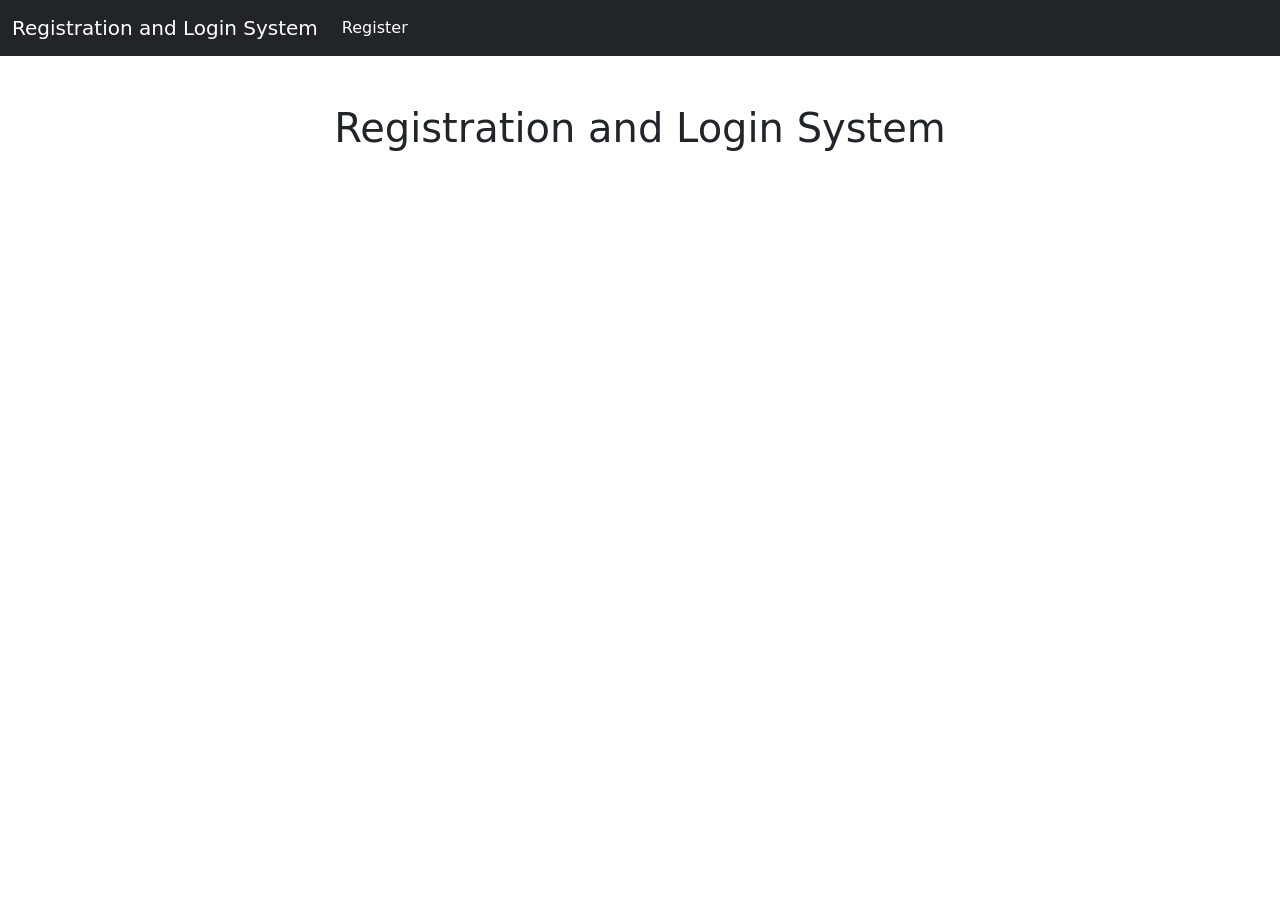
==== src/main/resources/templates/index.html @ 53bc477b "Login and registration" ====
<!DOCTYPE html>
<html lang="en"
      xmlns:th="http://www.thymeleaf.org"
>
<head>
    <meta charset="UTF-8">
    <title>Registration and Login System</title>
    <link href="https://cdn.jsdelivr.net/npm/bootstrap@5.0.2/dist/css/bootstrap.min.css"
          rel="stylesheet"
          integrity="sha384-EVSTQN3/azprG1Anm3QDgpJLIm9Nao0Yz1ztcQTwFspd3yD65VohhpuuCOmLASjC"
          crossorigin="anonymous">
</head>
<body>
<nav class="navbar navbar-expand-lg navbar-dark bg-dark">
    <div class="container-fluid">
        <a class="navbar-brand" th:href="@{/index}">Registration and Login System</a>
        <button class="navbar-toggler" type="button" data-bs-toggle="collapse" data-bs-target="#navbarSupportedContent" aria-controls="navbarSupportedContent" aria-expanded="false" aria-label="Toggle navigation">
            <span class="navbar-toggler-icon"></span>
        </button>
        <div class="collapse navbar-collapse" id="navbarSupportedContent">
            <ul class="navbar-nav me-auto mb-2 mb-lg-0">
                <li class="nav-item">
                    <a class="nav-link active" aria-current="page" th:href="@{/register}">Register</a>
                </li>
            </ul>
        </div>
    </div>
</nav>
<br /><br />
<div class="container">
    <div class="row">
        <h1 class="text-center"> Registration and Login System </h1>
    </div>
</div>
</body>
</html>
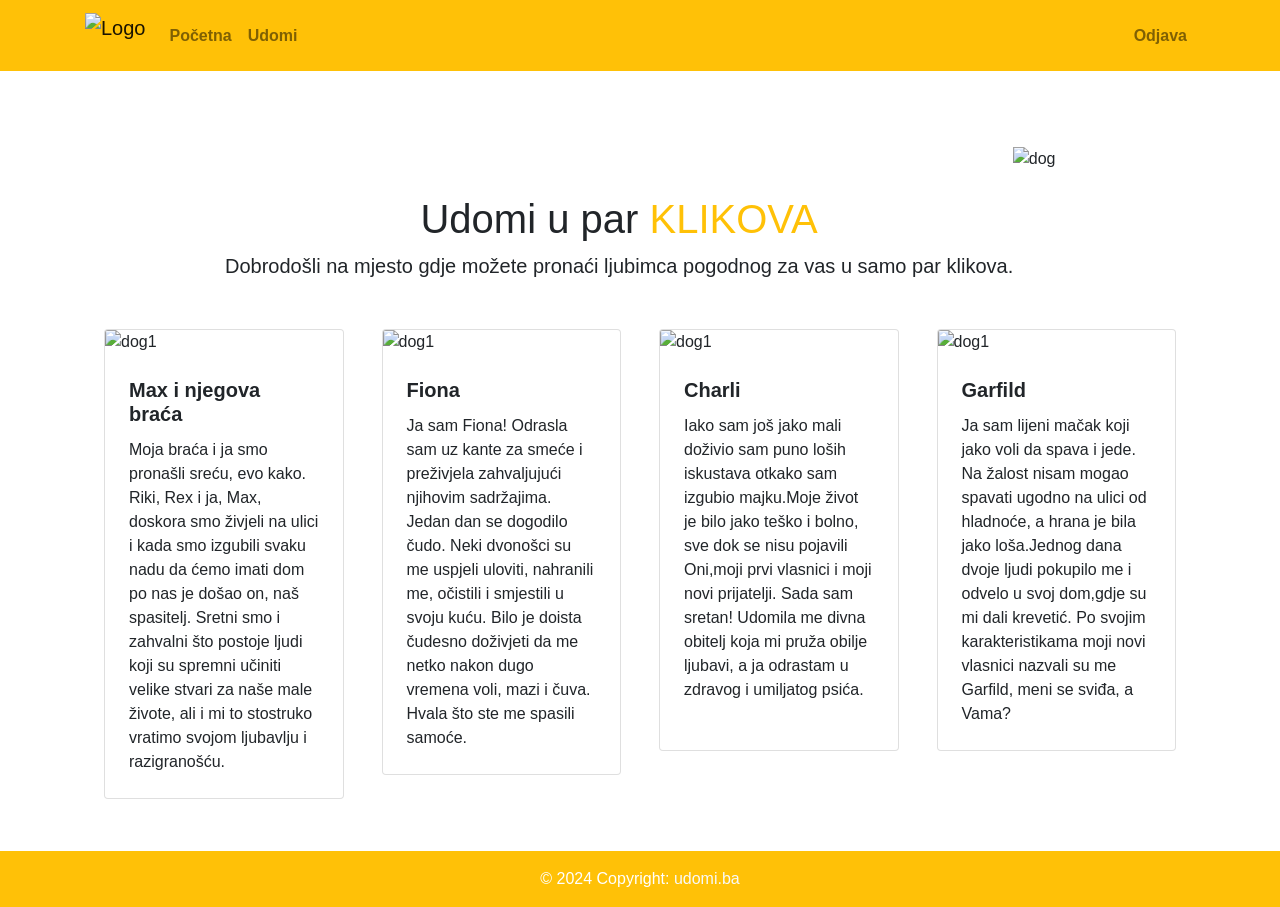
==== commit 925fde9b: "Add navbar and footer, enhance visual design of index, login and registration." ====
--- a/src/main/resources/templates/index.html
+++ b/src/main/resources/templates/index.html
@@ -4,33 +4,169 @@
 >
 <head>
     <meta charset="UTF-8">
-    <title>Registration and Login System</title>
+    <meta http-equiv="X-UA-Compatible" content="IE=edge">
+    <meta name="viewport" content="width=device-width, initial-scale=1.0">
+    <title>Udomi</title>
+    <link rel="icon" th:href="@{/images/tablogo.png}" />
+    <link th:href="@{/css/style.css}" rel="stylesheet">
     <link href="https://cdn.jsdelivr.net/npm/bootstrap@5.0.2/dist/css/bootstrap.min.css"
           rel="stylesheet"
           integrity="sha384-EVSTQN3/azprG1Anm3QDgpJLIm9Nao0Yz1ztcQTwFspd3yD65VohhpuuCOmLASjC"
           crossorigin="anonymous">
+    <title>udomi</title>
+    <link rel="stylesheet" href="https://cdnjs.cloudflare.com/ajax/libs/animate.css/4.1.1/animate.min.css"/>
+    <!-- Bootstrap CSS via CDN -->
+    <link href="https://cdn.jsdelivr.net/npm/bootstrap@4.6.0/dist/css/bootstrap.min.css" rel="stylesheet">
+
+    <!-- Optional: You can also include Bootstrap's JavaScript and dependencies if needed -->
+    <!-- Bootstrap JS via CDN -->
+    <script src="https://cdn.jsdelivr.net/npm/bootstrap@4.6.0/dist/js/bootstrap.min.js"></script>
+    <!-- Popper.js (required for Bootstrap's JS) via CDN -->
+    <script src="https://cdnjs.cloudflare.com/ajax/libs/popper.js/1.14.7/umd/popper.min.js"></script>
+    <!-- jQuery (required for Bootstrap's JS) via CDN -->
+    <script src="https://code.jquery.com/jquery-3.3.1.slim.min.js"></script>
+
 </head>
-<body>
-<nav class="navbar navbar-expand-lg navbar-dark bg-dark">
-    <div class="container-fluid">
-        <a class="navbar-brand" th:href="@{/index}">Registration and Login System</a>
-        <button class="navbar-toggler" type="button" data-bs-toggle="collapse" data-bs-target="#navbarSupportedContent" aria-controls="navbarSupportedContent" aria-expanded="false" aria-label="Toggle navigation">
+<body th:style="'background-image: url(' + @{/images/paw2.png} + '); background-size: cover;'">
+
+<nav class="navbar navbar-expand-lg navbar-light bg-warning">
+    <div class="container">
+
+        <!-- Logo/Brand -->
+        <a class="navbar-brand" href="/index">
+            <img th:src="@{/images/udomilogo.png}" alt="Logo" height="45" class="d-inline-block align-top">
+        </a>
+
+        <!-- Navbar Toggler for mobile -->
+        <button class="navbar-toggler" type="button" data-toggle="collapse" data-target="#navbarNav"
+                aria-controls="navbarNav" aria-expanded="false" aria-label="Toggle navigation">
             <span class="navbar-toggler-icon"></span>
         </button>
-        <div class="collapse navbar-collapse" id="navbarSupportedContent">
-            <ul class="navbar-nav me-auto mb-2 mb-lg-0">
+
+        <!-- Navbar Items -->
+        <div class="collapse navbar-collapse" id="navbarNav">
+            <ul class="navbar-nav mr-auto">
                 <li class="nav-item">
-                    <a class="nav-link active" aria-current="page" th:href="@{/register}">Register</a>
+                    <a class="nav-link" th:href="@{/index}"><strong>Početna</strong></a>
+                </li>
+                <li class="nav-item">
+                    <a class="nav-link" th:href="@{/udomi}"><strong>Udomi</strong></a>
                 </li>
             </ul>
+
+            <!-- Displaying Logged User's Name and Logout -->
+            <ul class="navbar-nav">
+                <li class="nav-item">
+                    <a class="nav-link" th:href="@{/logout}"><strong>Odjava</strong></a>
+                </li>
+            </ul>
+
         </div>
     </div>
 </nav>
 <br /><br />
 <div class="container">
-    <div class="row">
-        <h1 class="text-center"> Registration and Login System </h1>
+
+        <section class="p-4 text-center  mt-1">
+            <div class="container">
+                <div class="container">
+                    <div class="d-md-flex text-center justify-content-center">
+                        <div class="pt-5">
+                            <h1  class="animate__animated animate__flipInX">Udomi u par <span class="text-warning ">KLIKOVA</span></h1>
+                            <p class="lead animate__animated animate__flipInX">Dobrodošli na mjesto gdje možete pronaći ljubimca pogodnog za vas u samo par klikova.</p>
+                        </div>
+                        <img th:src="@{/images/dogPocetna-removebg-preview.png}"
+                             alt="dog"
+                             class="img-fluid dog1 d-none d-md-block animate__animated animate__fadeInRightBig"
+                             th:style="'height: 150px;'"></div>
+                </div>
+            </div>
+        </section>
+    <!-- Slike životinja-->
+
+    <section class="class animate__animated animate__slideInUp">
+        <div class="container  mb-5  ">
+            <div class="row mt-1">
+
+                <div class="col-md jump">
+                    <div class="card m-1">
+                        <img th:src="@{/images/dog1.png}" alt="dog1" class="card-img-top ">
+                        <div class="card-body p-4 rouneded-bottom ">
+                            <h5 class="card-title fw-bold">Max i njegova braća</h5>
+                            <p class="card-text boja">
+                                Moja braća i ja smo pronašli  sreću, evo kako.
+                                Riki, Rex i ja, Max, doskora smo živjeli na ulici i kada smo izgubili svaku nadu da ćemo imati dom po nas je došao on, naš spasitelj.
+                                Sretni smo i zahvalni što postoje ljudi koji su spremni učiniti velike stvari za naše male živote, ali i mi to stostruko vratimo svojom ljubavlju i razigranošću.
+
+                            </p>
+                        </div>
+                    </div>
+                </div>
+
+                <div class="col-md">
+                    <div class="card rounded m-1">
+                        <img th:src="@{/images/cat1.png}" alt="dog1" class="card-img-top">
+                        <div class="card-body p-4 rouneded-bottom">
+                            <h5 class="card-title fw-bold">Fiona</h5>
+                            <p class="card-text boja">Ja sam Fiona! Odrasla sam uz kante za smeće i preživjela zahvaljujući njihovim sadržajima.
+                                Jedan dan se dogodilo čudo. Neki dvonošci su me uspjeli uloviti, nahranili me, očistili i smjestili u svoju kuću.
+                                Bilo je doista čudesno doživjeti da me netko nakon dugo vremena voli, mazi i čuva. Hvala što ste me spasili samoće.</p>
+                        </div>
+                    </div>
+                </div>
+
+                <div class="col-md">
+                    <div class="card m-1">
+                        <img th:src="@{/images/dog2.png}" alt="dog1" class="card-img-top">
+                        <div class="card-body p-4 rouneded-bottom">
+                            <h5 class="card-title fw-bold">Charli</h5>
+                            <p class="card-text pb-4 boja">
+                                Iako sam još jako mali doživio sam puno loših iskustava otkako sam izgubio majku.Moje život je bilo jako teško i bolno,
+                                sve dok se nisu pojavili Oni,moji prvi vlasnici i moji novi prijatelji.
+                                Sada sam sretan! Udomila me divna obitelj koja mi pruža obilje ljubavi, a ja odrastam u zdravog i umiljatog psića.
+
+                            </p>
+                        </div>
+                    </div>
+                </div>
+
+                <div class="col-md">
+                    <div class="card m-1">
+                        <img th:src="@{/images/cat2.png}" alt="dog1" class="card-img-top">
+                        <div class="card-body p-4 rouneded-bottom">
+                            <h5 class="card-title fw-bold ">Garfild</h5>
+                            <p class="card-text boja">
+                                Ja sam lijeni mačak koji jako voli da spava i jede.
+                                Na žalost nisam mogao spavati ugodno na ulici od hladnoće,
+                                a hrana je bila jako loša.Jednog dana dvoje  ljudi pokupilo me i odvelo u svoj dom,gdje su mi dali krevetić.
+                                Po svojim karakteristikama moji novi vlasnici nazvali su me Garfild, meni se sviđa, a Vama?
+
+                            </p>
+                        </div>
+                    </div>
+                </div>
+
+
+            </div>
+        </div>
+
+    </section>
+</div>
+<!--Footer-->
+
+<footer class="bg-warning text-center text-lg-start text-white mt-5 animate__animated animate__fadeInRightBig">
+
+    <div class="container text-center p-3" >
+        © 2024 Copyright:
+        <a class="text-light" href="/index">udomi.ba</a>
     </div>
-</div>
+
+</footer>
+<script src="https://cdn.jsdelivr.net/npm/bootstrap@4.6.0/dist/js/bootstrap.min.js"></script>
+<!-- Popper.js (required for Bootstrap's JS) via CDN -->
+<script src="https://cdnjs.cloudflare.com/ajax/libs/popper.js/1.14.7/umd/popper.min.js"></script>
+<!-- jQuery (required for Bootstrap's JS) via CDN -->
+<script src="https://code.jquery.com/jquery-3.3.1.slim.min.js"></script>
+
 </body>
 </html>
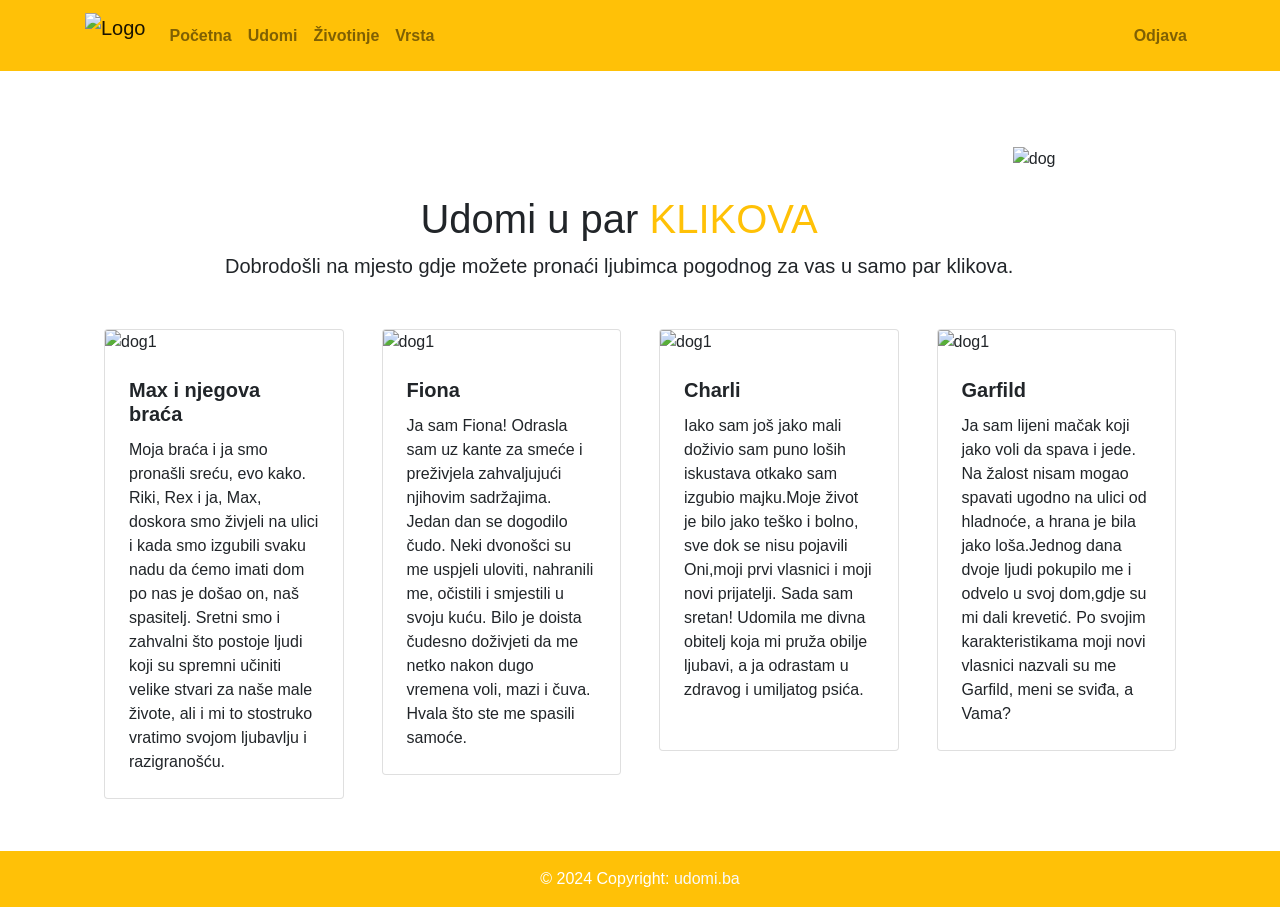
==== commit e9b5bb8f: "CRUD for Vrsta" ====
--- a/src/main/resources/templates/index.html
+++ b/src/main/resources/templates/index.html
@@ -51,6 +51,12 @@
                 </li>
                 <li class="nav-item">
                     <a class="nav-link" th:href="@{/udomi}"><strong>Udomi</strong></a>
+                </li>
+                <li class="nav-item">
+                    <a class="nav-link" th:href="@{/zivotinje}"><strong>Životinje</strong></a>
+                </li>
+                <li class="nav-item">
+                    <a class="nav-link" th:href="@{/vrsta}"><strong>Vrsta</strong></a>
                 </li>
             </ul>
 
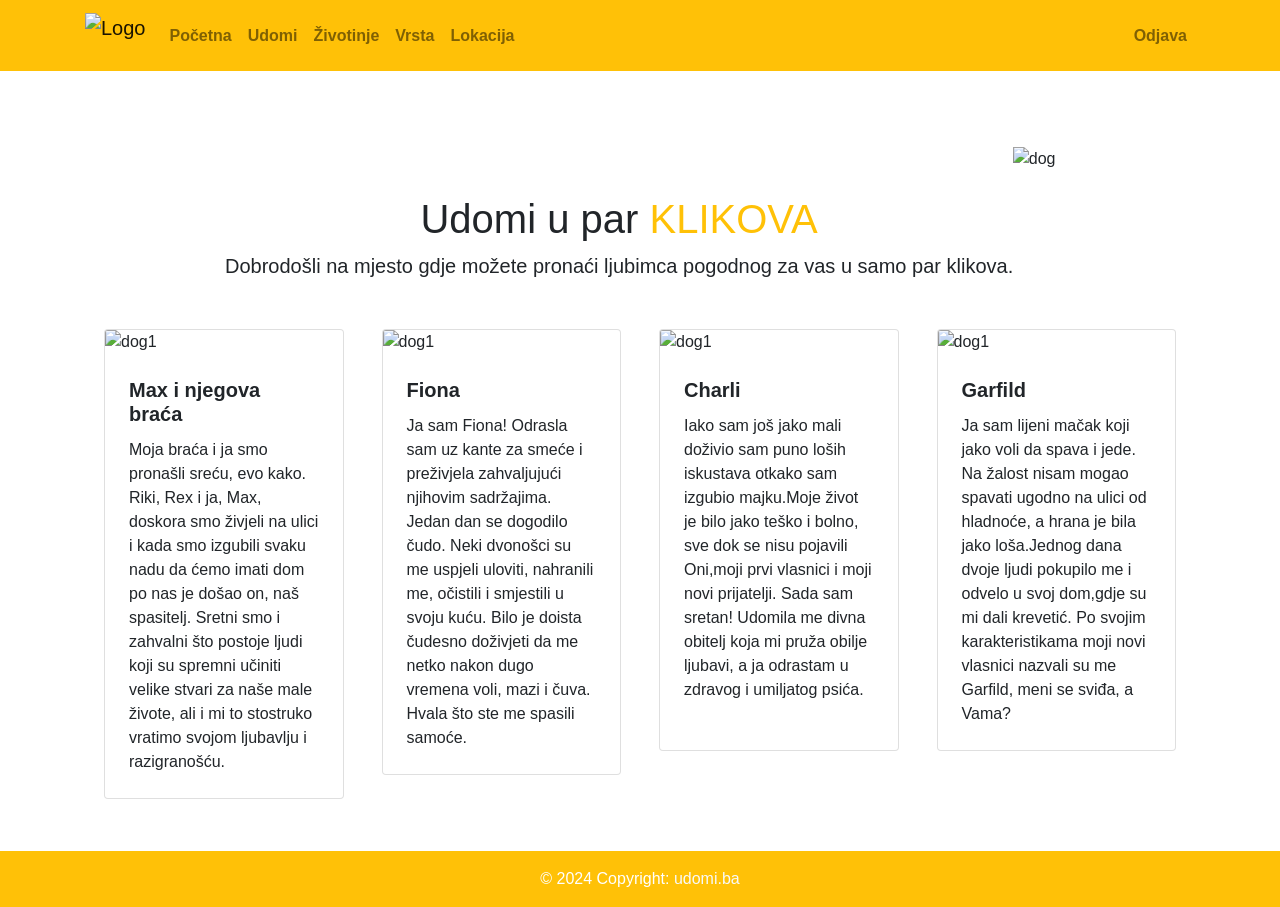
==== commit 3831ea82: "Add Zivotinje,Vrsta,Lokacija routes to navbar" ====
--- a/src/main/resources/templates/index.html
+++ b/src/main/resources/templates/index.html
@@ -57,6 +57,9 @@
                 </li>
                 <li class="nav-item">
                     <a class="nav-link" th:href="@{/vrsta}"><strong>Vrsta</strong></a>
+                </li>
+                <li class="nav-item">
+                    <a class="nav-link" th:href="@{/lokacija}"><strong>Lokacija</strong></a>
                 </li>
             </ul>
 
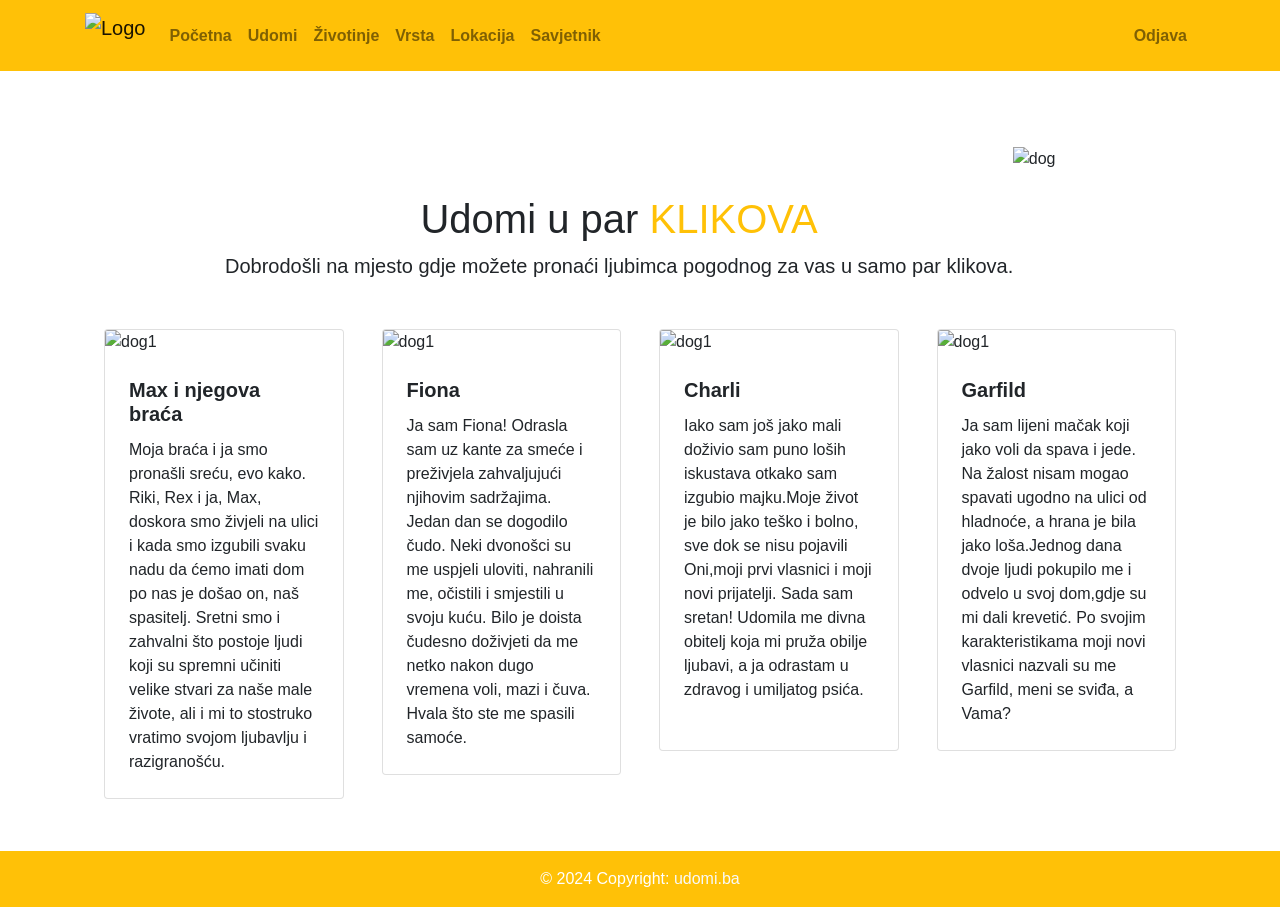
==== commit 6ebd5402: "implementation of a virtual assistant" ====
--- a/src/main/resources/templates/index.html
+++ b/src/main/resources/templates/index.html
@@ -60,6 +60,9 @@
                 </li>
                 <li class="nav-item">
                     <a class="nav-link" th:href="@{/lokacija}"><strong>Lokacija</strong></a>
+                </li>
+                <li class="nav-item">
+                    <a class="nav-link" th:href="@{/savjetnik}"><strong>Savjetnik</strong></a>
                 </li>
             </ul>
 
